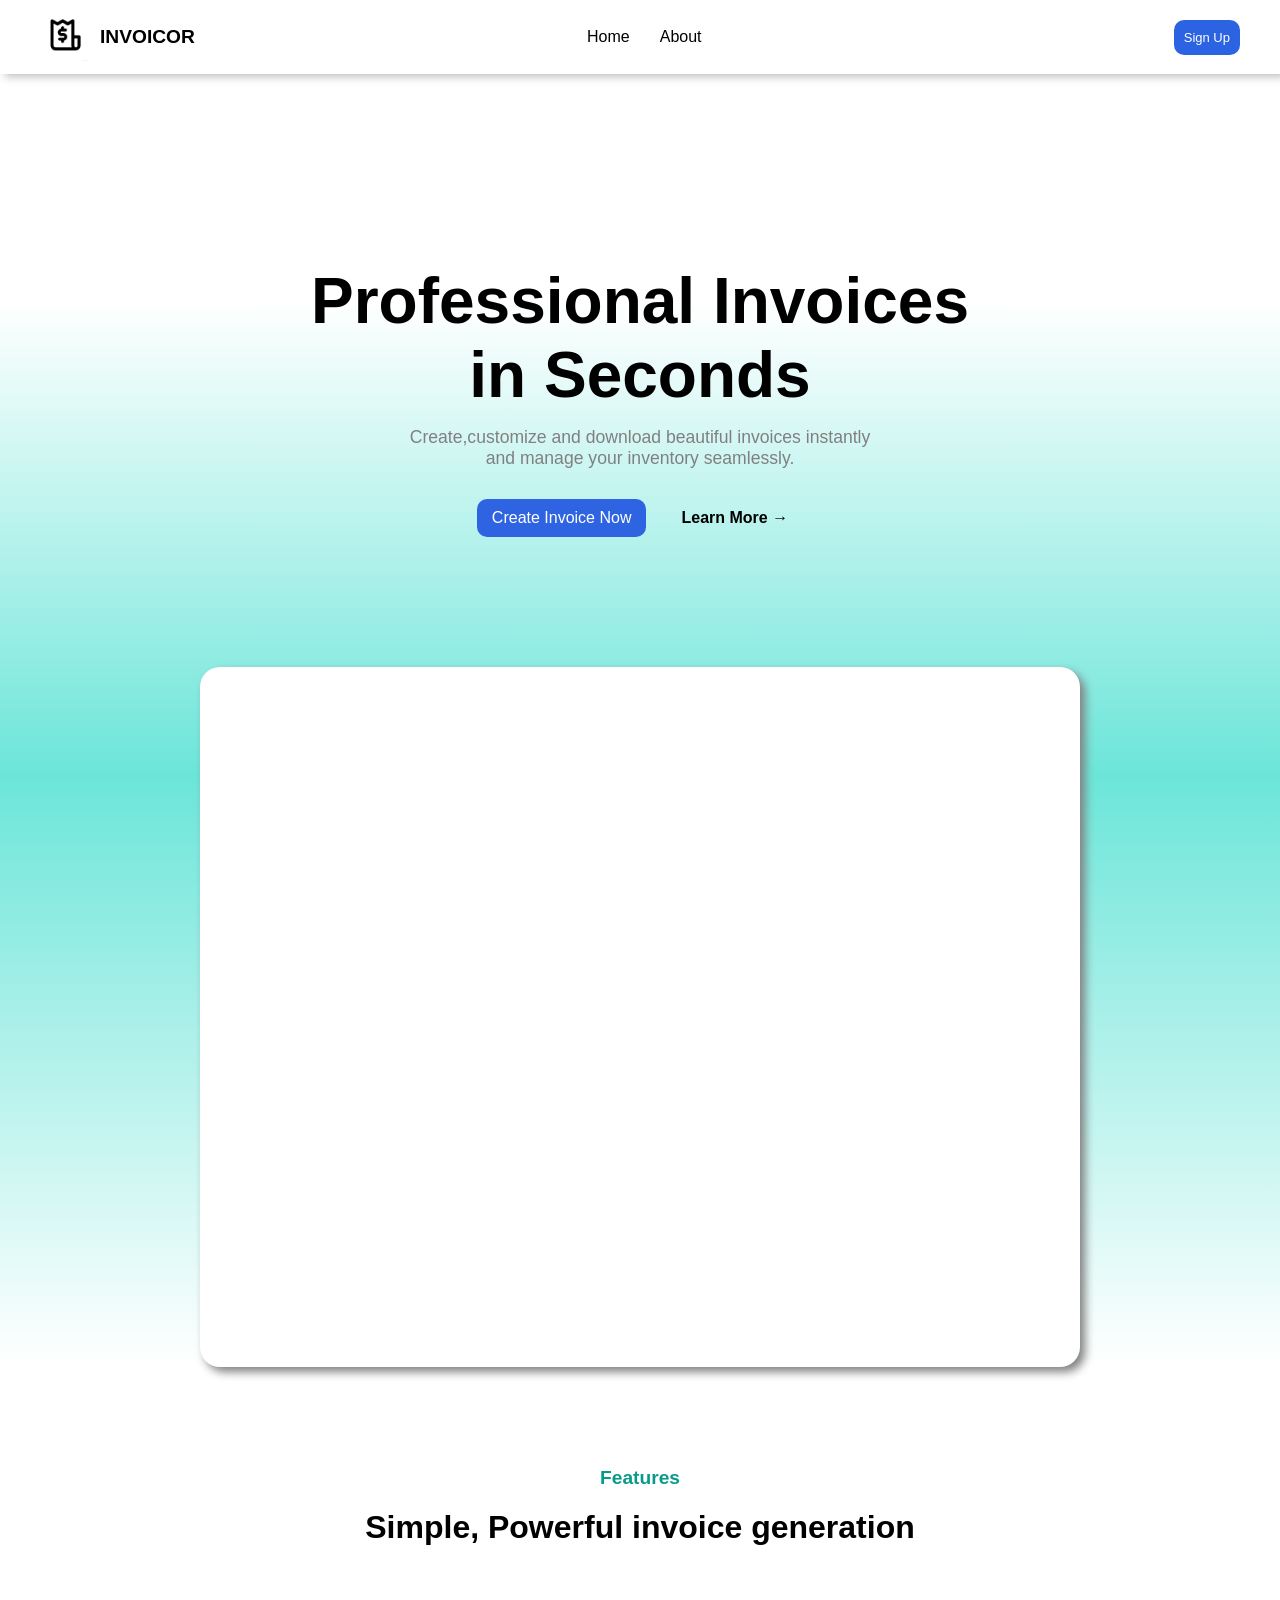
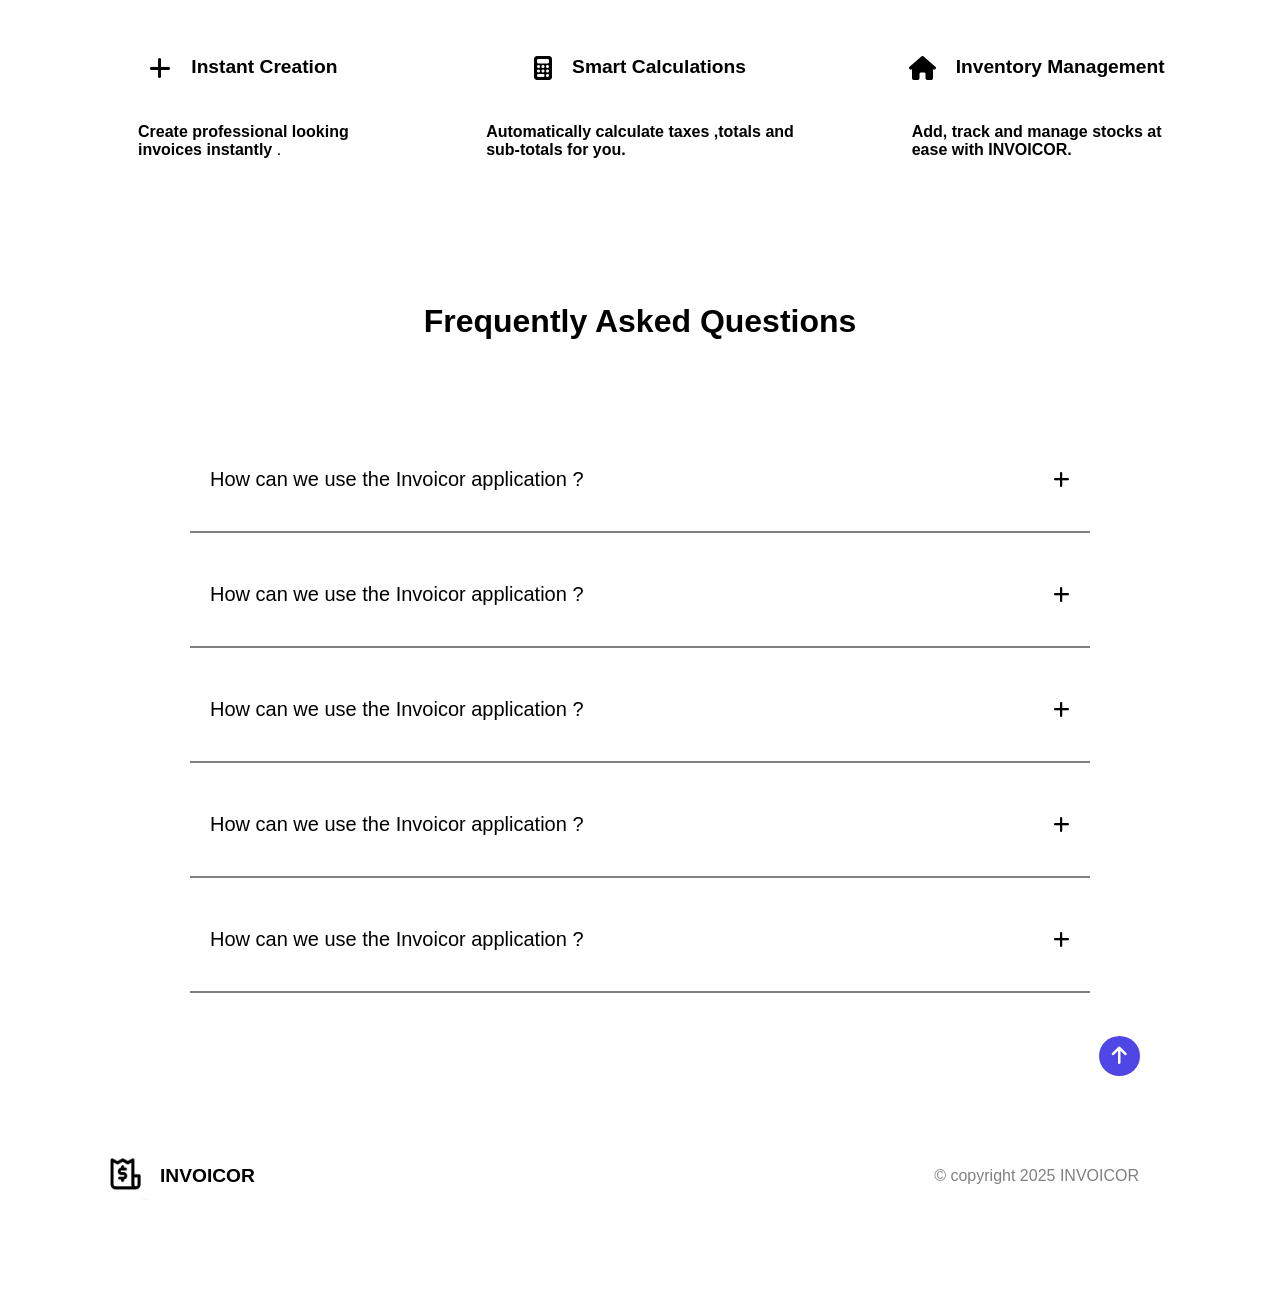
==== about.html @ ed857bf1 "home page commit" ====
<!DOCTYPE html>
<html lang="en">
<head>
    <meta charset="UTF-8">
    <meta name="viewport" content="width=device-width, initial-scale=1.0">
    <title >Invoicor</title>
    <link rel="stylesheet" href="about.css">
    <link rel="stylesheet" href="https://cdnjs.cloudflare.com/ajax/libs/font-awesome/6.5.1/css/all.min.css"/>
  
</head>
<body>
    <nav class="navbar" id="nav">
        <div class="logo">
            <img src="img/invoicor_logo.png.png" height="50" width="50"></img>
            <span class="site-name">INVOICOR</span>
        </div>
        <div class="nav-links">
            <a href="home.html">Home</a>
            <a href="about.html">About</a>
        </div>
        <div class="sign">
            <a href="#" class="signup">Sign Up</a>
        </div>
    </nav>
    <section class="container" >
        <section class="center">
            <h1> Professional Invoices<br>in Seconds</h1>
            <p>Create,customize and download beautiful invoices instantly <br> and manage your inventory seamlessly.</p>
            <div class="buttons">
                <a href="#" class="create">Create Invoice Now</a>
                <a href="#" class="learn">Learn More →</a>
            </div>
        </section>
        <section>
            <div class="template">

            </div>
        </section>
        
    </section>
    <section class="features">
            <h5>Features</h5>
            <h2 class="feature-content"><b>Simple, Powerful invoice generation</b></h2>
    </section>
    <section>
        <div class="parent">
            <div class="divs">
                <i class="fa-solid fa-plus"></i>
                <h2>Instant Creation</h2>
            </div>
            <div class="divs">
                <i class="fa-solid fa-calculator"></i>
                <h2>Smart Calculations</h2></div>
            <div class="divs">
                <i class="fa-solid fa-house"></i>
                <h2>Inventory Management</h2></div>
            <div class="divs">
                <p><b>Create professional looking <br>invoices instantly </b>.</p>
            </div>
            <div class="divs">
                <p><b>Automatically calculate taxes ,totals and <br>sub-totals for you.</b></p>
            </div>
            <div class="divs">
                <p><b> Add, track and manage stocks at<br>ease with INVOICOR.</b></p>
            </div>
        </div>
    </section>
    <section class="faq">
        <h2>Frequently Asked Questions</h2>
        <ul>
            <li>
                <div class="question">
                    <span>How can we use the Invoicor application ?</span>
                    <span class="icon"><i class="fa-solid fa-plus" style="font-size: large;"></i></span>
                </div>
                <div class="answer">
                    <span>
                        Lorem ipsum dolor sit amet consectetur adipisicing elit. Saepe dolores sint illo ipsum, dignissimos provident velit doloribus libero inventore, reprehenderit soluta? Vitae commodi perferendis culpa quas modi libero sed distinctio.
                    </span>
                </div>
            </li>
            <li>
                <div class="question">
                    <span>How can we use the Invoicor application ?</span>
                    <span class="icon"><i class="fa-solid fa-plus" style="font-size: large;"></i></span>
                </div>
                <div class="answer">
                    <span>
                        Lorem ipsum dolor sit amet consectetur adipisicing elit. Saepe dolores sint illo ipsum, dignissimos provident velit doloribus libero inventore, reprehenderit soluta? Vitae commodi perferendis culpa quas modi libero sed distinctio.
                    </span>
                </div>
            </li>
            <li>
                <div class="question">
                    <span>How can we use the Invoicor application ?</span>
                    <span class="icon"><i class="fa-solid fa-plus" style="font-size: large;"></i></span>
                </div>
                <div class="answer">
                    <span>
                        Lorem ipsum dolor sit amet consectetur adipisicing elit. Saepe dolores sint illo ipsum, dignissimos provident velit doloribus libero inventore, reprehenderit soluta? Vitae commodi perferendis culpa quas modi libero sed distinctio.
                    </span>
                </div>
            </li>
            <li>
                <div class="question">
                    <span>How can we use the Invoicor application ?</span>
                    <span class="icon"><i class="fa-solid fa-plus" style="font-size: large;"></i></span>
                </div>
                <div class="answer">
                    <span>
                        Lorem ipsum dolor sit amet consectetur adipisicing elit. Saepe dolores sint illo ipsum, dignissimos provident velit doloribus libero inventore, reprehenderit soluta? Vitae commodi perferendis culpa quas modi libero sed distinctio.
                    </span>
                </div>
            </li>
            <li>
                <div class="question">
                    <span>How can we use the Invoicor application ?</span>
                    <span class="icon"><i class="fa-solid fa-plus" style="font-size: large;"></i></span>
                </div>
                <div class="answer">
                    <span>
                        Lorem ipsum dolor sit amet consectetur adipisicing elit. Saepe dolores sint illo ipsum, dignissimos provident velit doloribus libero inventore, reprehenderit soluta? Vitae commodi perferendis culpa quas modi libero sed distinctio.
                    </span>
                </div>
            </li>
        </ul>
    </section>
    <footer>
        <div class="logo">
            <img src="img/invoicor_logo.png.png" height="50" width="50"></img>
            <span class="site-name">INVOICOR</span>
        </div>
        <div class="ft">
            <p style="font-size: 12x;">&copy; copyright 2025 INVOICOR</p>
            <a href="#nav"><button id="btn"><i class="fa-solid fa-arrow-up"></i></button></a>
        </div>
    </footer>
  



</body>
</html>
---- about.css ----
* {
  margin: 0px;
  padding: 0px;
  box-sizing: border-box;
}
html {
  scroll-behavior: smooth;
}
body {
  min-height: 100vh;
  font-family: "Lucida Sans", "Lucida Sans Regular", "Lucida Grande",
    "Lucida Sans Unicode", Geneva, Verdana, sans-serif;
  overflow-y: scroll;
}
.container {
  background: linear-gradient(
    to bottom,
    white 10%,
    hsl(174, 70%, 66%) 50%,
    white 100%
  );
}
.navbar {
  box-shadow: 5px 3px 8px hsla(0, 0%, 48%, 0.471);
  width: 100vw;
  display: flex;
  justify-content: space-between;
  align-items: center;
  padding: 12px 40px;
}

.logo {
  display: flex;
  align-items: center;
  gap: 10px;
}
.site-name {
  font-size: 1.2rem;
  font-weight: bold;
}
.nav-links {
  display: flex;
  gap: 30px;
  margin-left: -80px;
  transition: all 0.1s ease-in-out;
}
.nav-links a {
  text-decoration: none;
  color: black;
}
.nav-links a:hover {
  transform: scale(1.05);
}
.signup {
  text-decoration: none;
  background-color: hsl(222, 76%, 53%);
  color: white;
  padding: 10px;
  border-radius: 10px;
  font-size: small;
}
.signup:hover {
  background-color: hsl(222, 76%, 43%);
}
.center {
  margin-top: 110px;
  text-align: center;
  padding: 80px 20px;
}
.center h1 {
  font-size: 4em;
  margin-bottom: 15px;
}
.center p {
  font-size: 1.1rem;
  margin-bottom: 30px;
  color: gray;
}
.buttons {
  display: flex;
  justify-content: center;
  gap: 20px;
}
.create {
  background-color: rgb(46, 100, 226);
  padding: 10px 15px;
  color: #fff;
  text-decoration: none;
  border-radius: 10px;
}
.learn {
  background-color: transparent;
  padding: 10px 15px;
  color: hsl(0, 0%, 0%);
  font-weight: bold;
  text-decoration: none;
}
.learn:hover {
  color: hsl(0, 0%, 20%);
}
.create:hover {
  background-color: hsl(222, 76%, 43%);
}
.template {
  background-color: #fff;
  border-radius: 20px;
  height: 700px;
  margin: 50px 200px;
  box-shadow: 5px 5px 10px gray;
}
h5 {
  padding-top: 50px;
  padding-bottom: 20px;
  text-align: center;
  color: hsl(174, 90%, 32%);
  font-size: 1.2rem;
  text-shadow: #0b0b0b;
}
.feature-content {
  font-size: 2em;
}
h2 {
  text-align: center;
  padding-bottom: 40px;
  font-family: Verdana, Geneva, Tahoma, sans-serif;
  font-size: 1.2em;
}
.parent {
  display: grid;
  grid-template-columns: repeat(3, 1fr);
  grid-template-rows: repeat(2, 1fr);
  gap: 50px;
  padding: 70px;
  row-gap: 5px;
}
.divs {
  display: flex;
  gap: 20px;
  place-content: center;
  padding: 20px 4opx;
  font-family: Arial, Helvetica, sans-serif;
}
i {
  font-size: 1.5em;
}
.faq {
  margin-top: 3rem;
  display: flex;
  flex-direction: column;
  align-items: center;
}
.faq h2 {
  font-size: 2rem;
}
.faq ul {
  margin: 3rem auto;
  width: 75%;
  max-width: 900px;
}
.faq ul li {
  list-style: none;
  margin-bottom: 8px;
}
.faq .question {
  margin-bottom: 2px;
  padding: 40px 20px;
  width: 100%;
  display: flex;
  justify-content: space-between;
  align-items: center;
  cursor: pointer;
  font-size: 20px;
  font-weight: 400;
  border-bottom: 2px solid gray;
}
.faq .answer {
  max-height: 0;
  overflow: hidden;
  font-size: 20px;
}
.faq .answer span {
  display: inline-block;
  padding: 1.2rem;
}
footer {
  display: flex;
  flex-direction: row;
  align-items: center;
  justify-content: space-between;
  padding: 100px 100px;
  width: 100vw;
}
.ft {
  display: flex;
  align-items: center;
  color: grey;
}
#btn {
  padding: 10px 13px;
  border-radius: 50%;
  border: none;
  background-color: #4f46e5;
  color: white;
  position: relative;
  bottom: 120px;
  right: 40px;
}
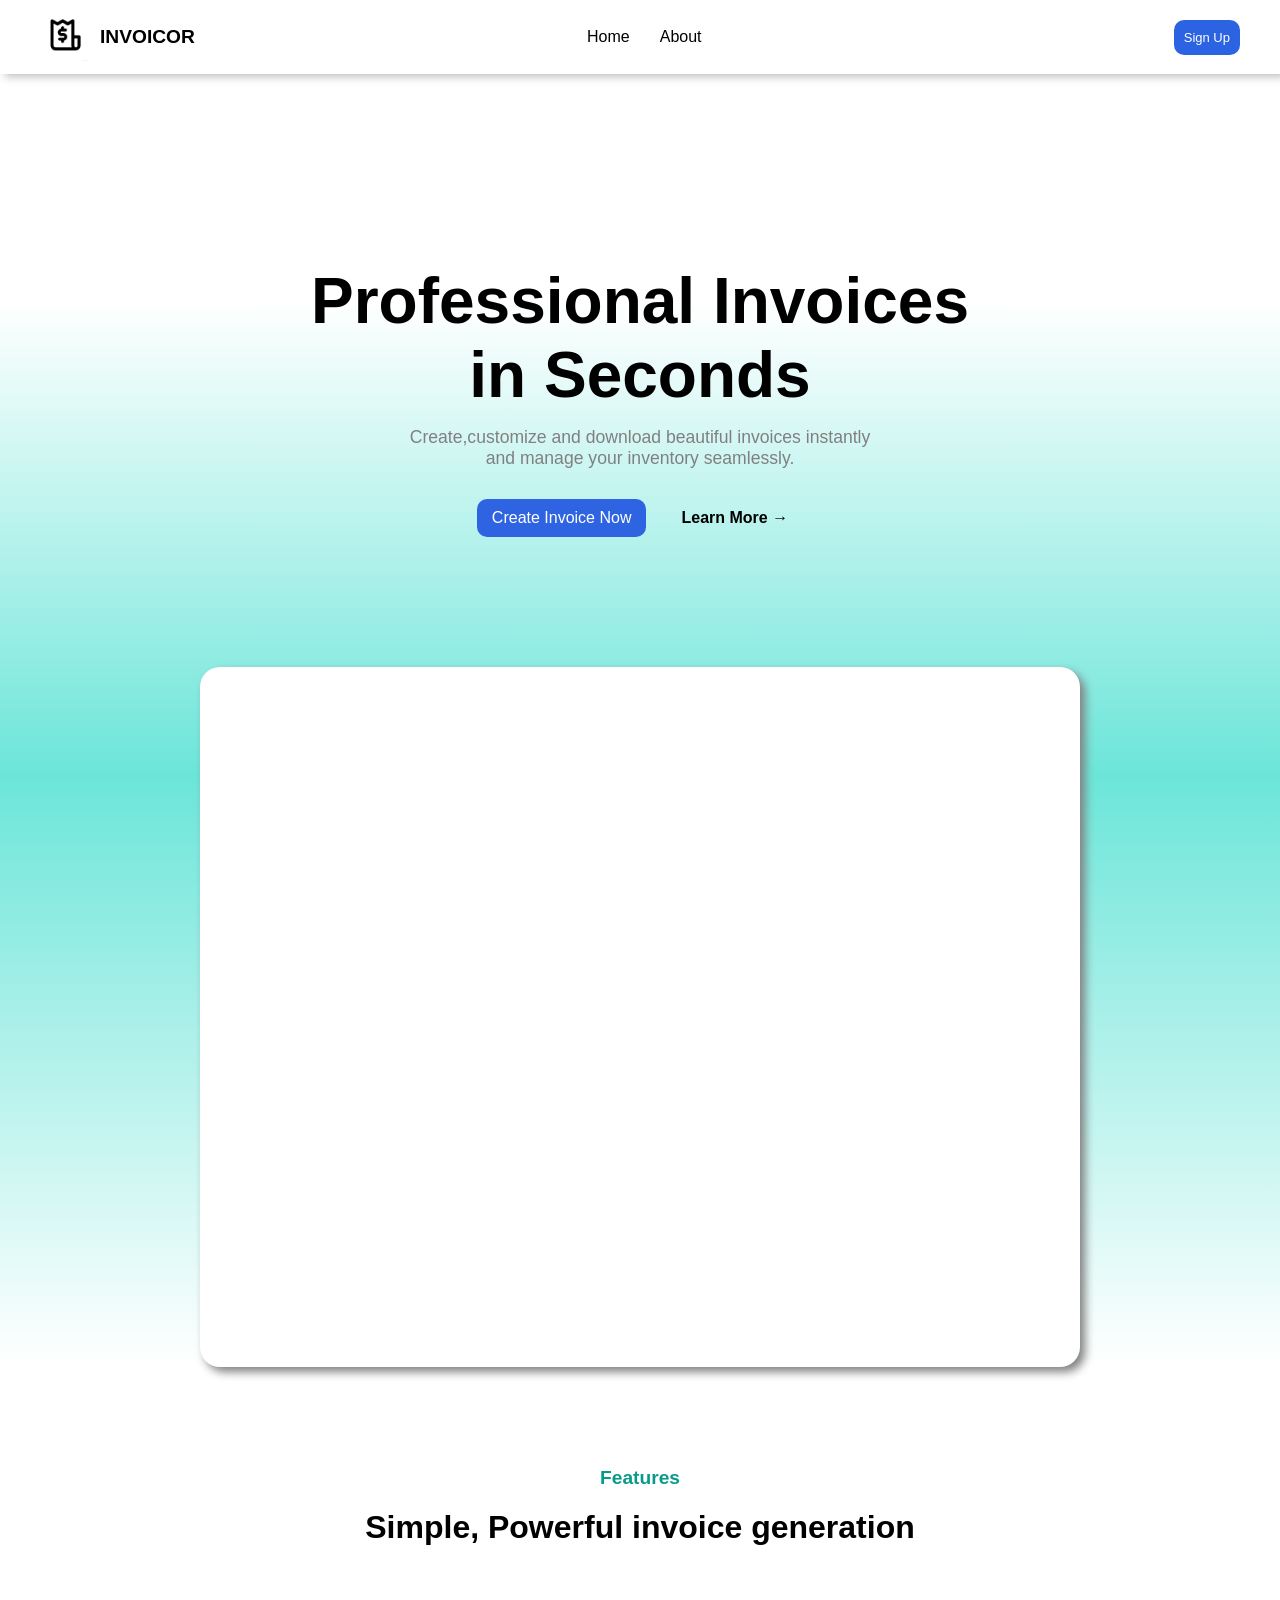
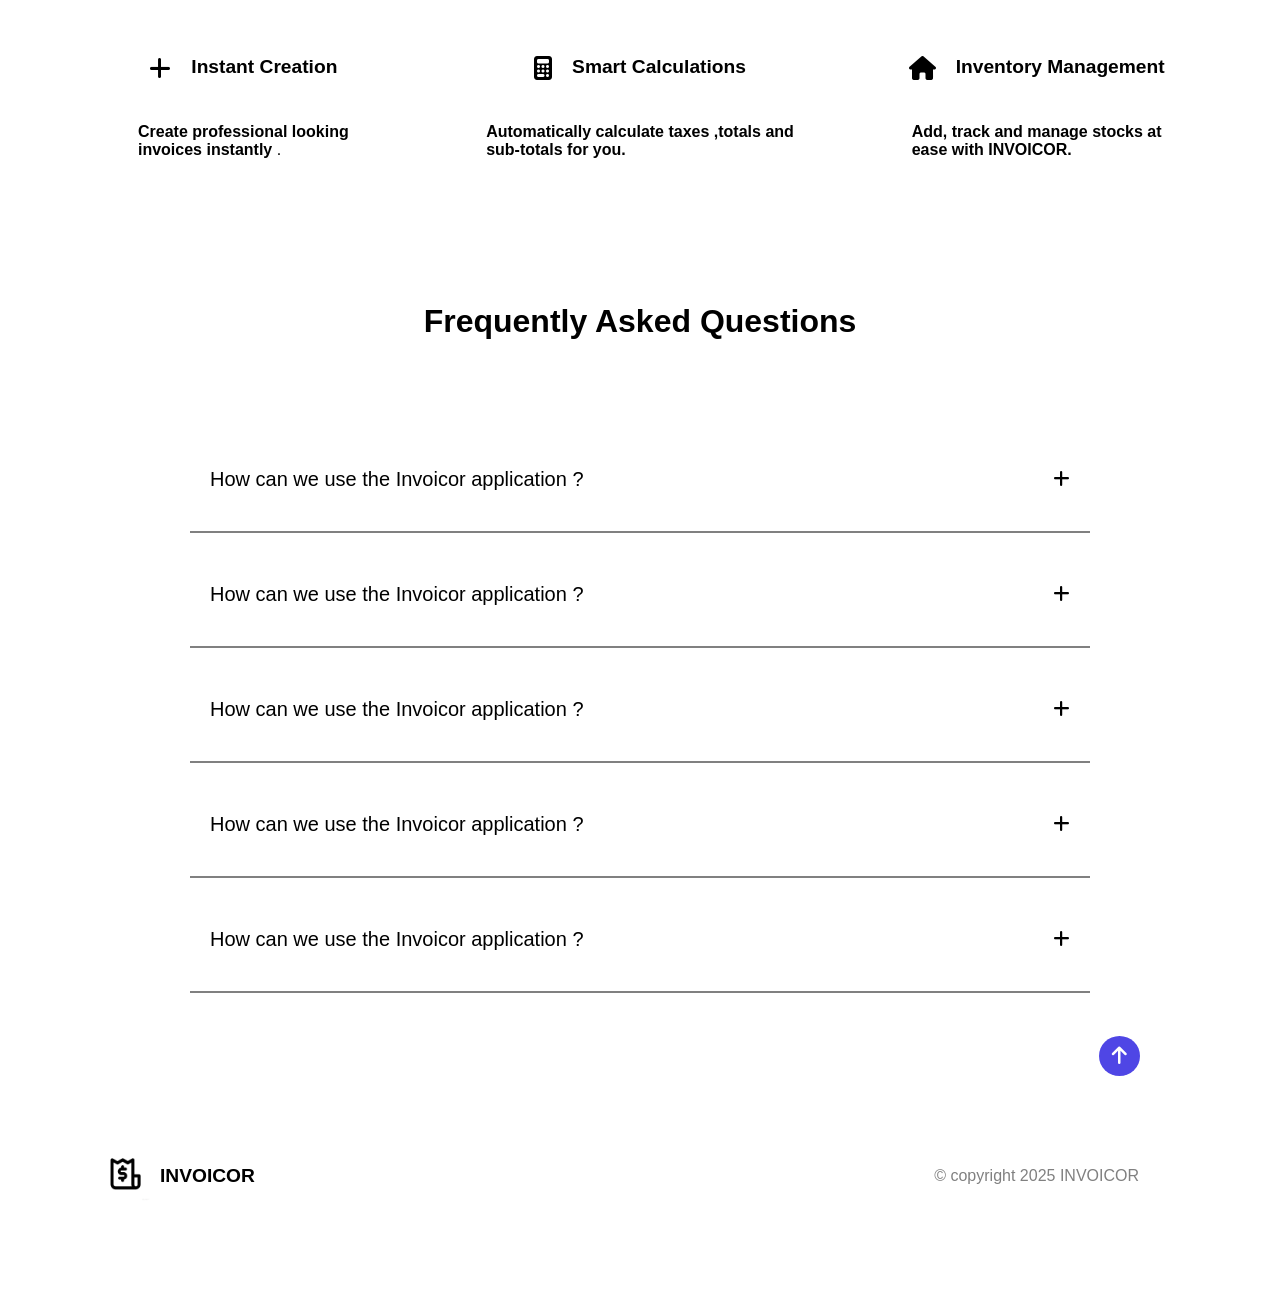
==== commit 5189a3d9: "Initial commit" ====
--- a/about.html
+++ b/about.html
@@ -135,9 +135,27 @@
             <a href="#nav"><button id="btn"><i class="fa-solid fa-arrow-up"></i></button></a>
         </div>
     </footer>
-  
+        <script>
+        document.addEventListener('DOMContentLoaded', function() {
+            const questions = document.querySelectorAll('.question');
 
+            questions.forEach(question => {
+                question.addEventListener('click', () => {
+                    const answer = question.nextElementSibling;
+                    const icon = question.querySelector('.icon i');
 
+                    answer.classList.toggle('active');
 
+                    if (icon.classList.contains('fa-plus')) {
+                        icon.classList.remove('fa-plus');
+                        icon.classList.add('fa-minus');
+                    } else {
+                        icon.classList.remove('fa-minus');
+                        icon.classList.add('fa-plus');
+                    }
+                });
+            });
+        });
+    </script>
 </body>
 </html>
--- a/about.css
+++ b/about.css
@@ -143,6 +143,7 @@
 i {
   font-size: 1.5em;
 }
+
 .faq {
   margin-top: 3rem;
   display: flex;
@@ -172,15 +173,32 @@
   font-size: 20px;
   font-weight: 400;
   border-bottom: 2px solid gray;
+  transition: color 0.3s ease;
 }
 .faq .answer {
-  max-height: 0;
+  max-height: 0; 
   overflow: hidden;
   font-size: 20px;
-}
+  transition: max-height 0.3s ease-out, padding 0.3s ease-out; 
+  padding: 0 20px; 
+}
+
+.faq .answer.active {
+    max-height: 200px; 
+    padding-top: 10px; 
+    padding-bottom: 10px; 
+    border-bottom: 1px solid #eee; 
+}
+
 .faq .answer span {
   display: inline-block;
-  padding: 1.2rem;
+  padding: 1.2rem 0; 
+}
+
+.faq .question .icon {
+    font-size: large; 
+    margin-left: 10px; 
+    transition: transform 0.3s ease; 
 }
 footer {
   display: flex;
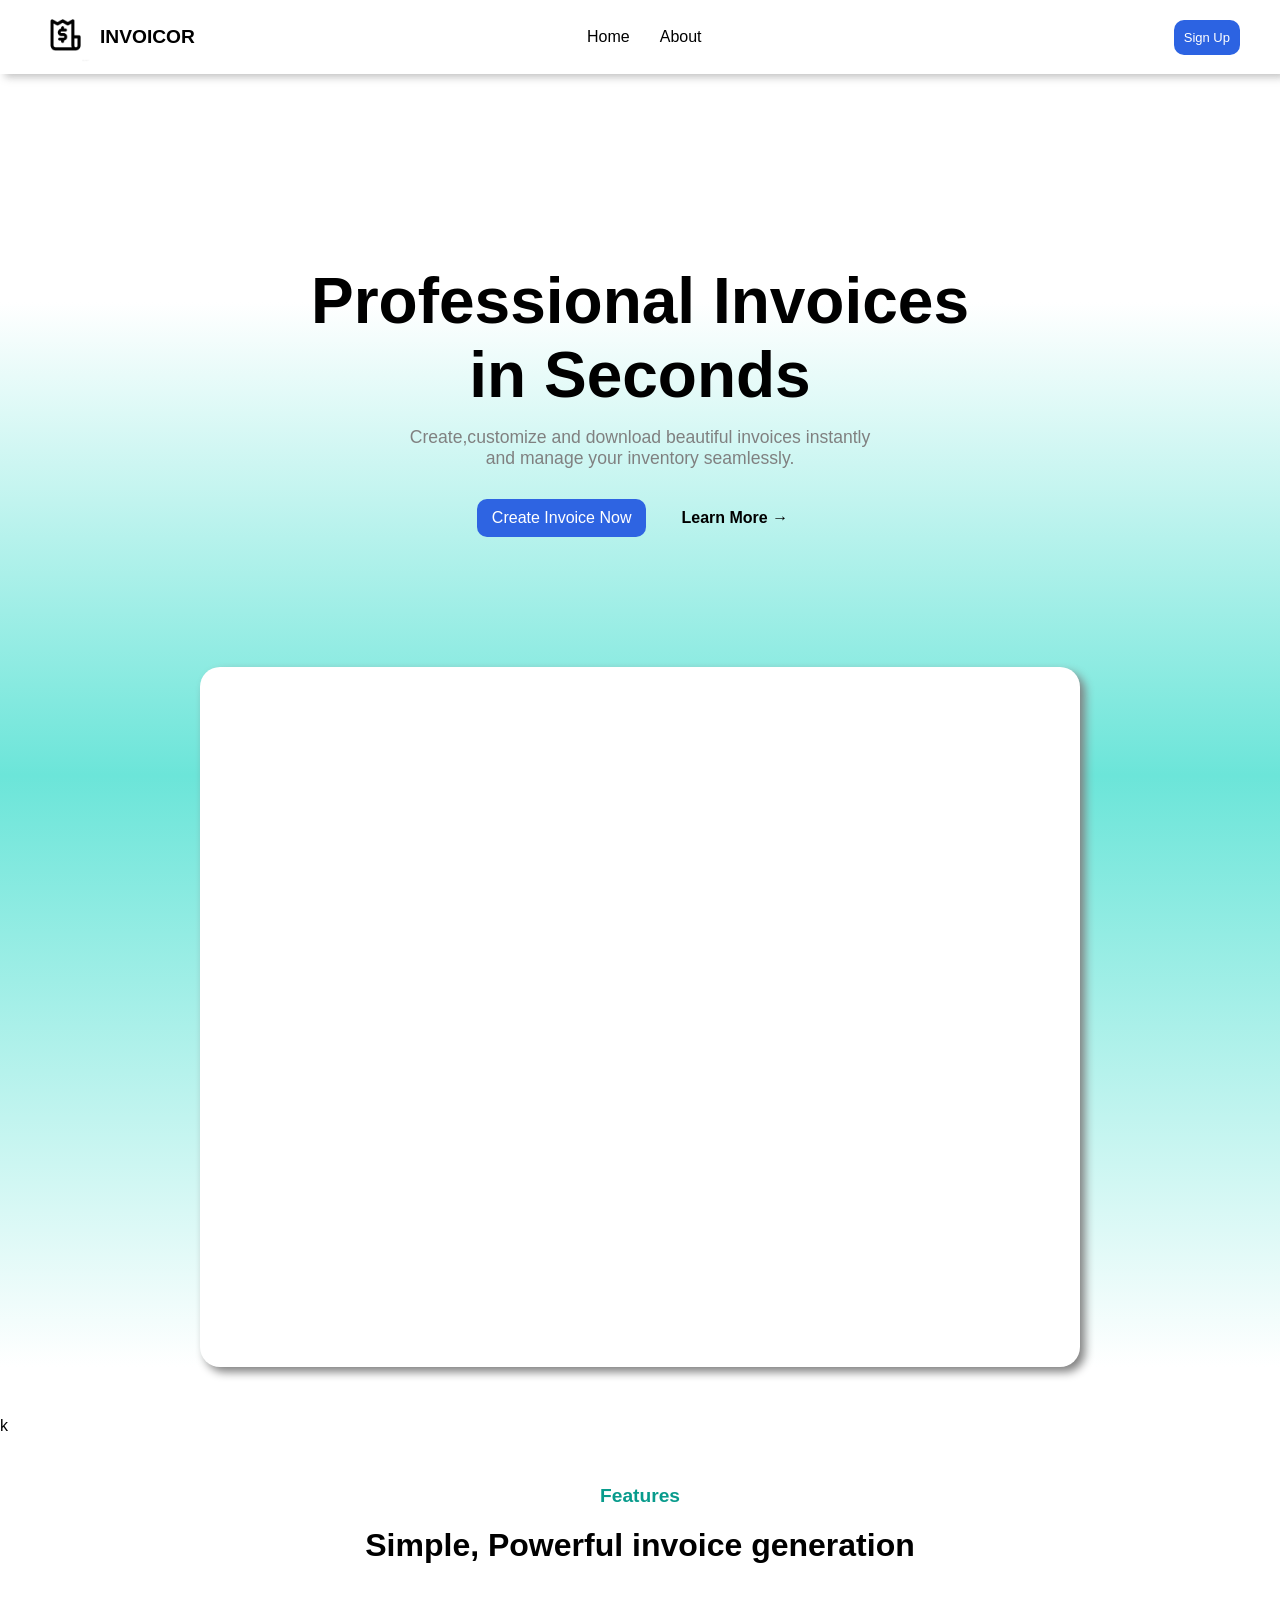
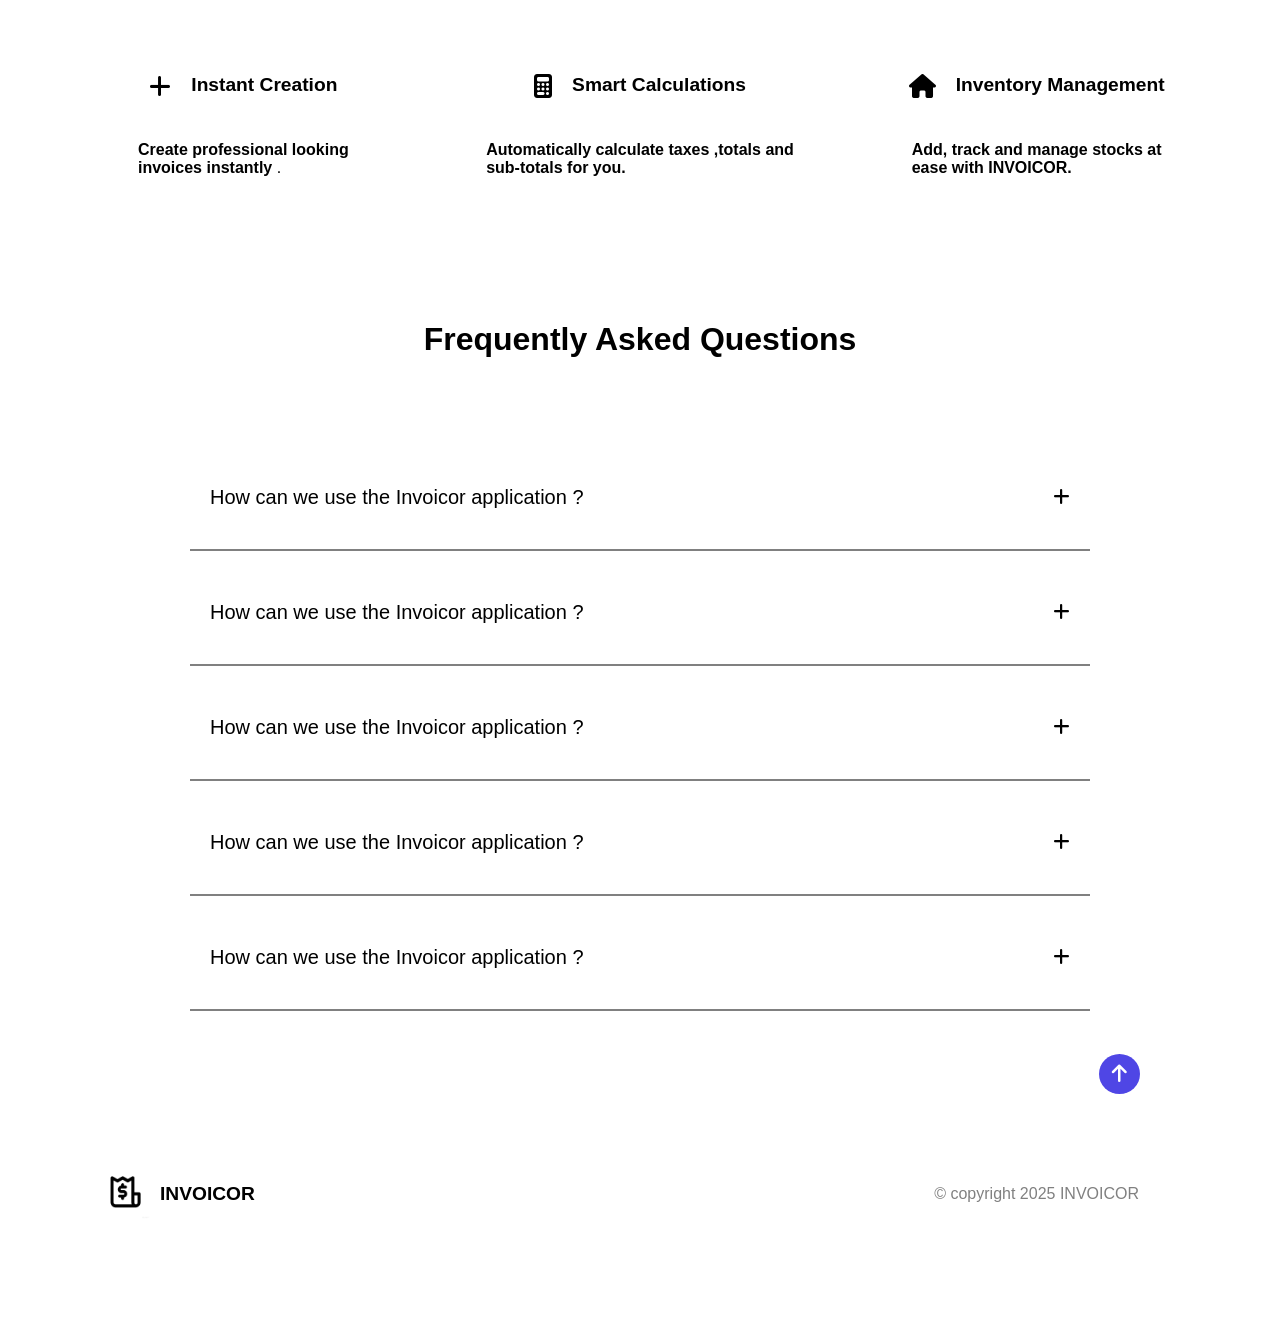
==== commit 91cd9e30: "Customer page updated" ====
--- a/about.html
+++ b/about.html
@@ -19,7 +19,7 @@
             <a href="about.html">About</a>
         </div>
         <div class="sign">
-            <a href="#" class="signup">Sign Up</a>
+            <a href="login.html" class="signup">Sign Up</a>
         </div>
     </nav>
     <section class="container" >
@@ -27,7 +27,7 @@
             <h1> Professional Invoices<br>in Seconds</h1>
             <p>Create,customize and download beautiful invoices instantly <br> and manage your inventory seamlessly.</p>
             <div class="buttons">
-                <a href="#" class="create">Create Invoice Now</a>
+                <a href="login.html" class="create">Create Invoice Now</a>
                 <a href="#" class="learn">Learn More →</a>
             </div>
         </section>
@@ -38,7 +38,7 @@
         </section>
         
     </section>
-    <section class="features">
+    <section class="features">k
             <h5>Features</h5>
             <h2 class="feature-content"><b>Simple, Powerful invoice generation</b></h2>
     </section>
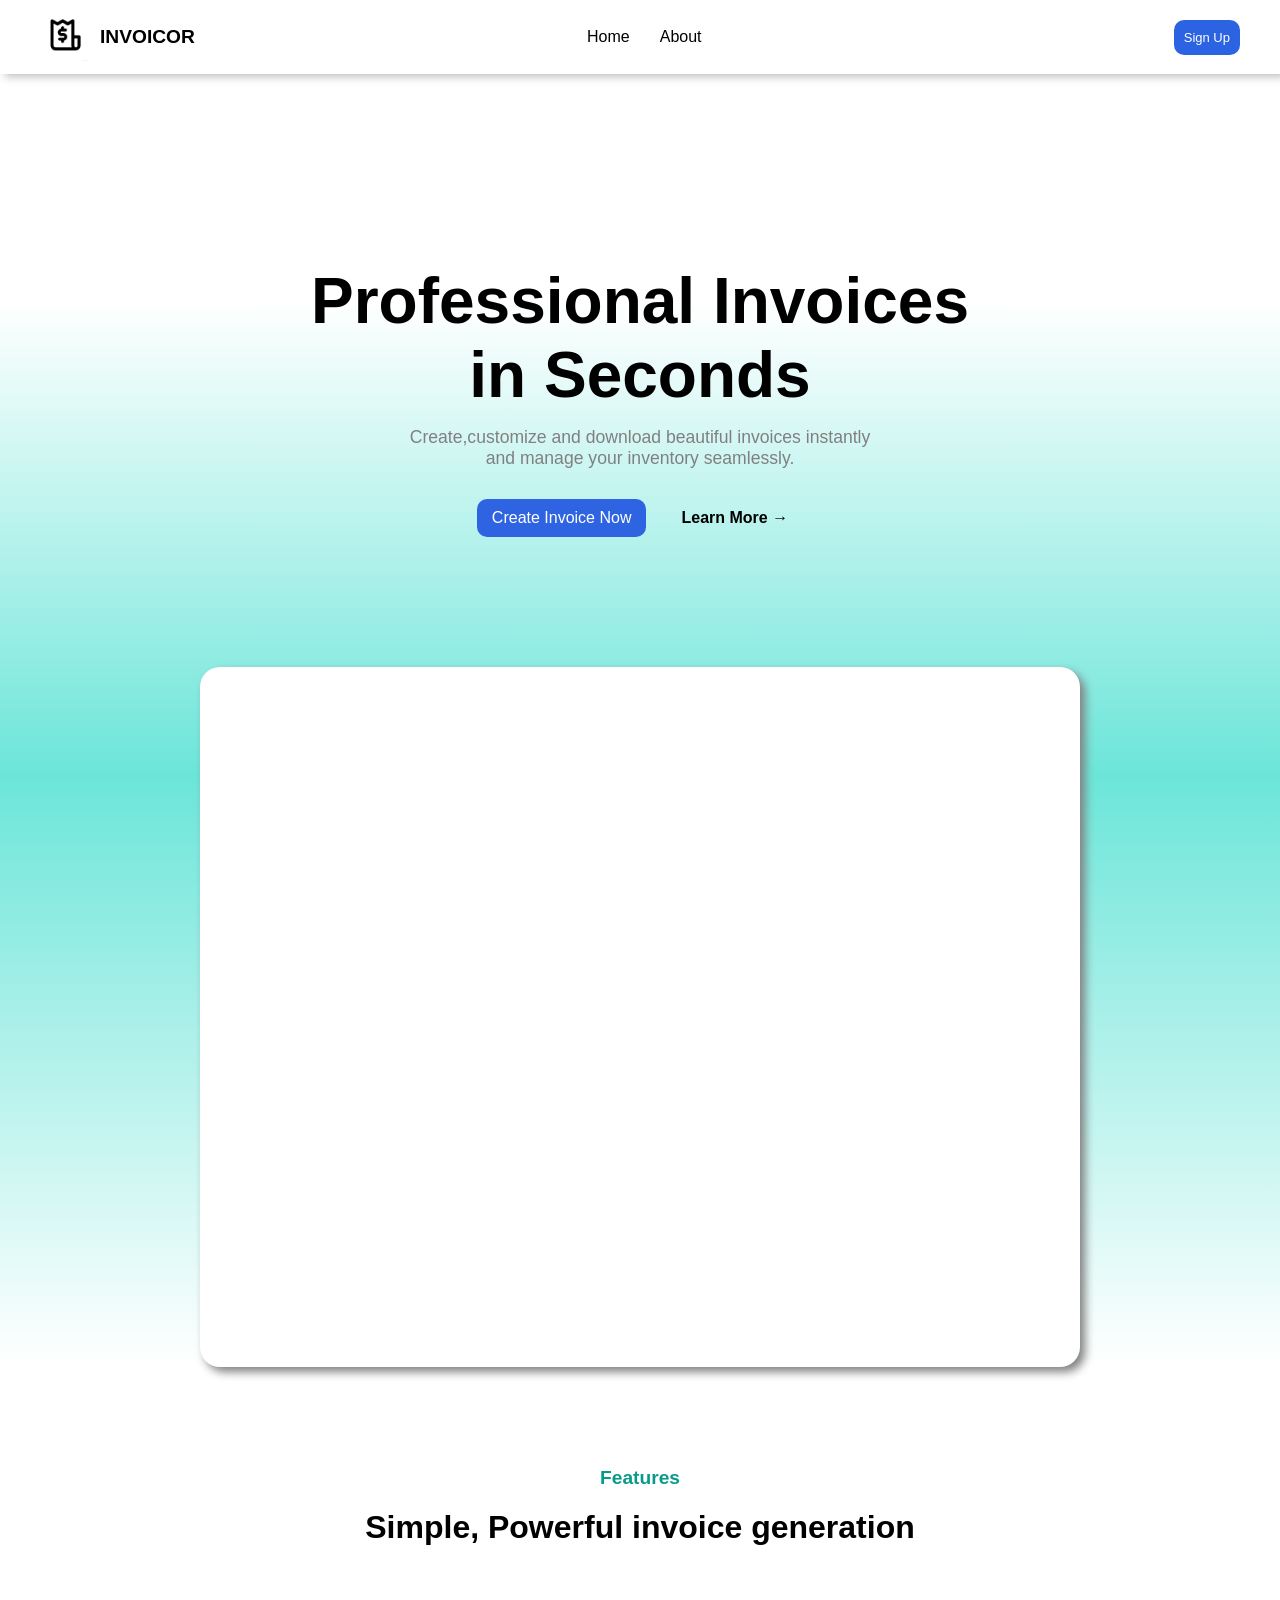
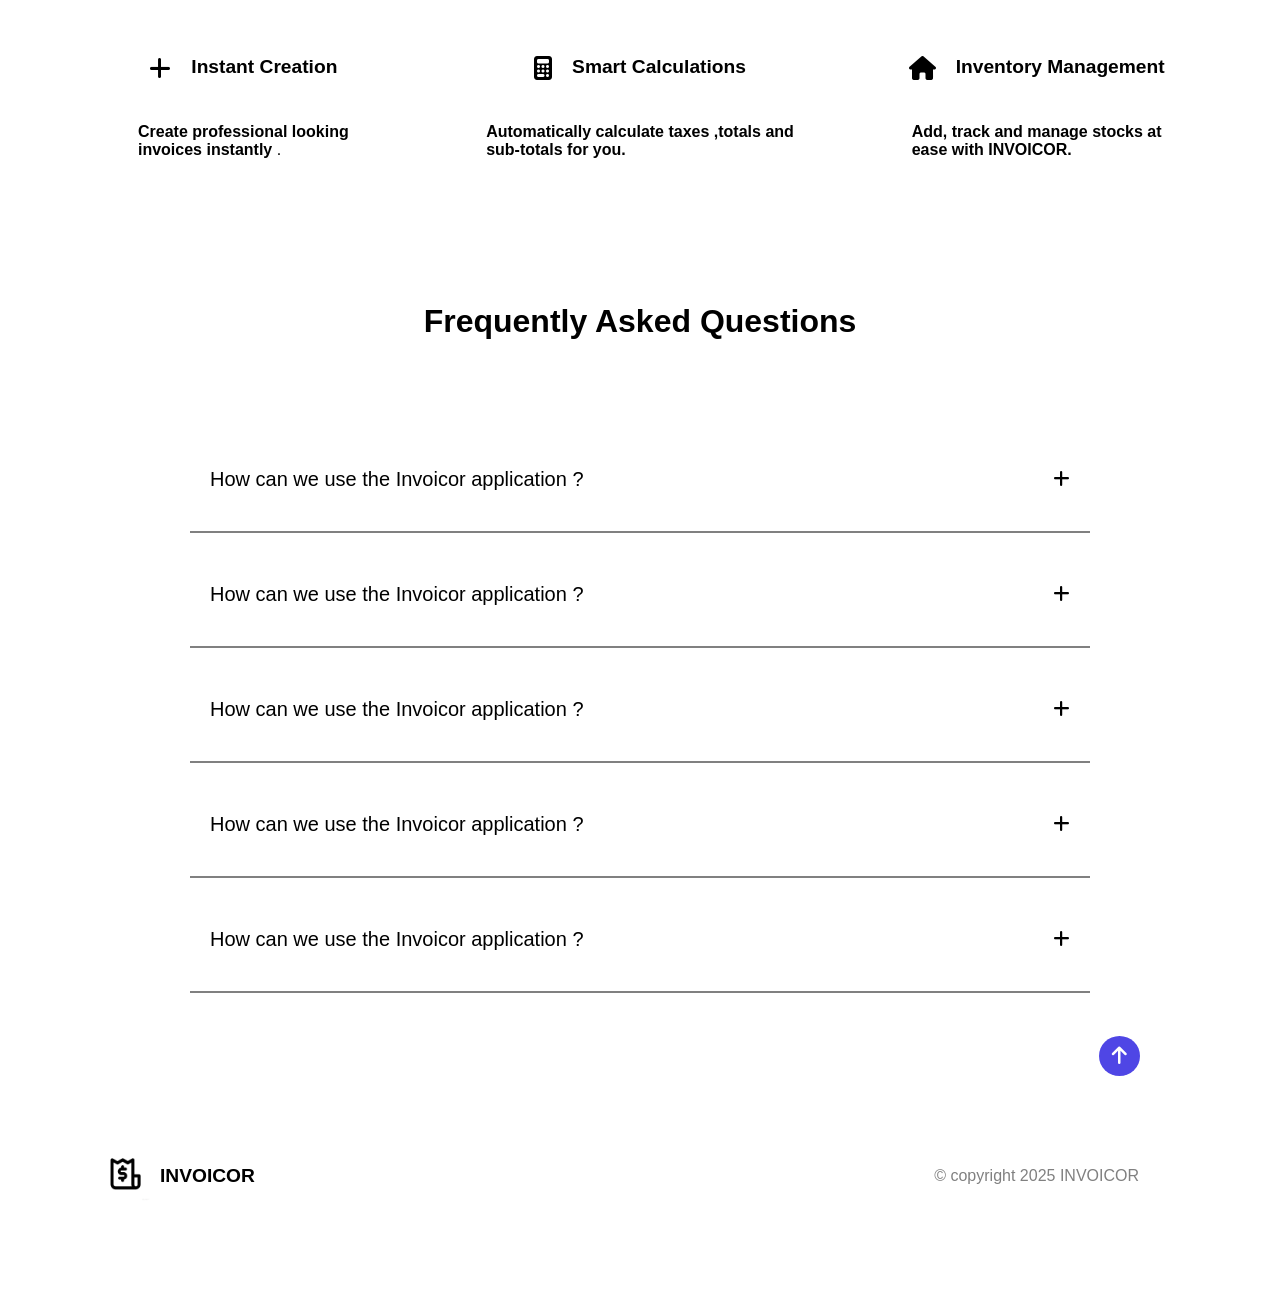
==== commit b2c13468: "Updated Customer page navbar" ====
--- a/about.html
+++ b/about.html
@@ -38,7 +38,7 @@
         </section>
         
     </section>
-    <section class="features">k
+    <section class="features">
             <h5>Features</h5>
             <h2 class="feature-content"><b>Simple, Powerful invoice generation</b></h2>
     </section>
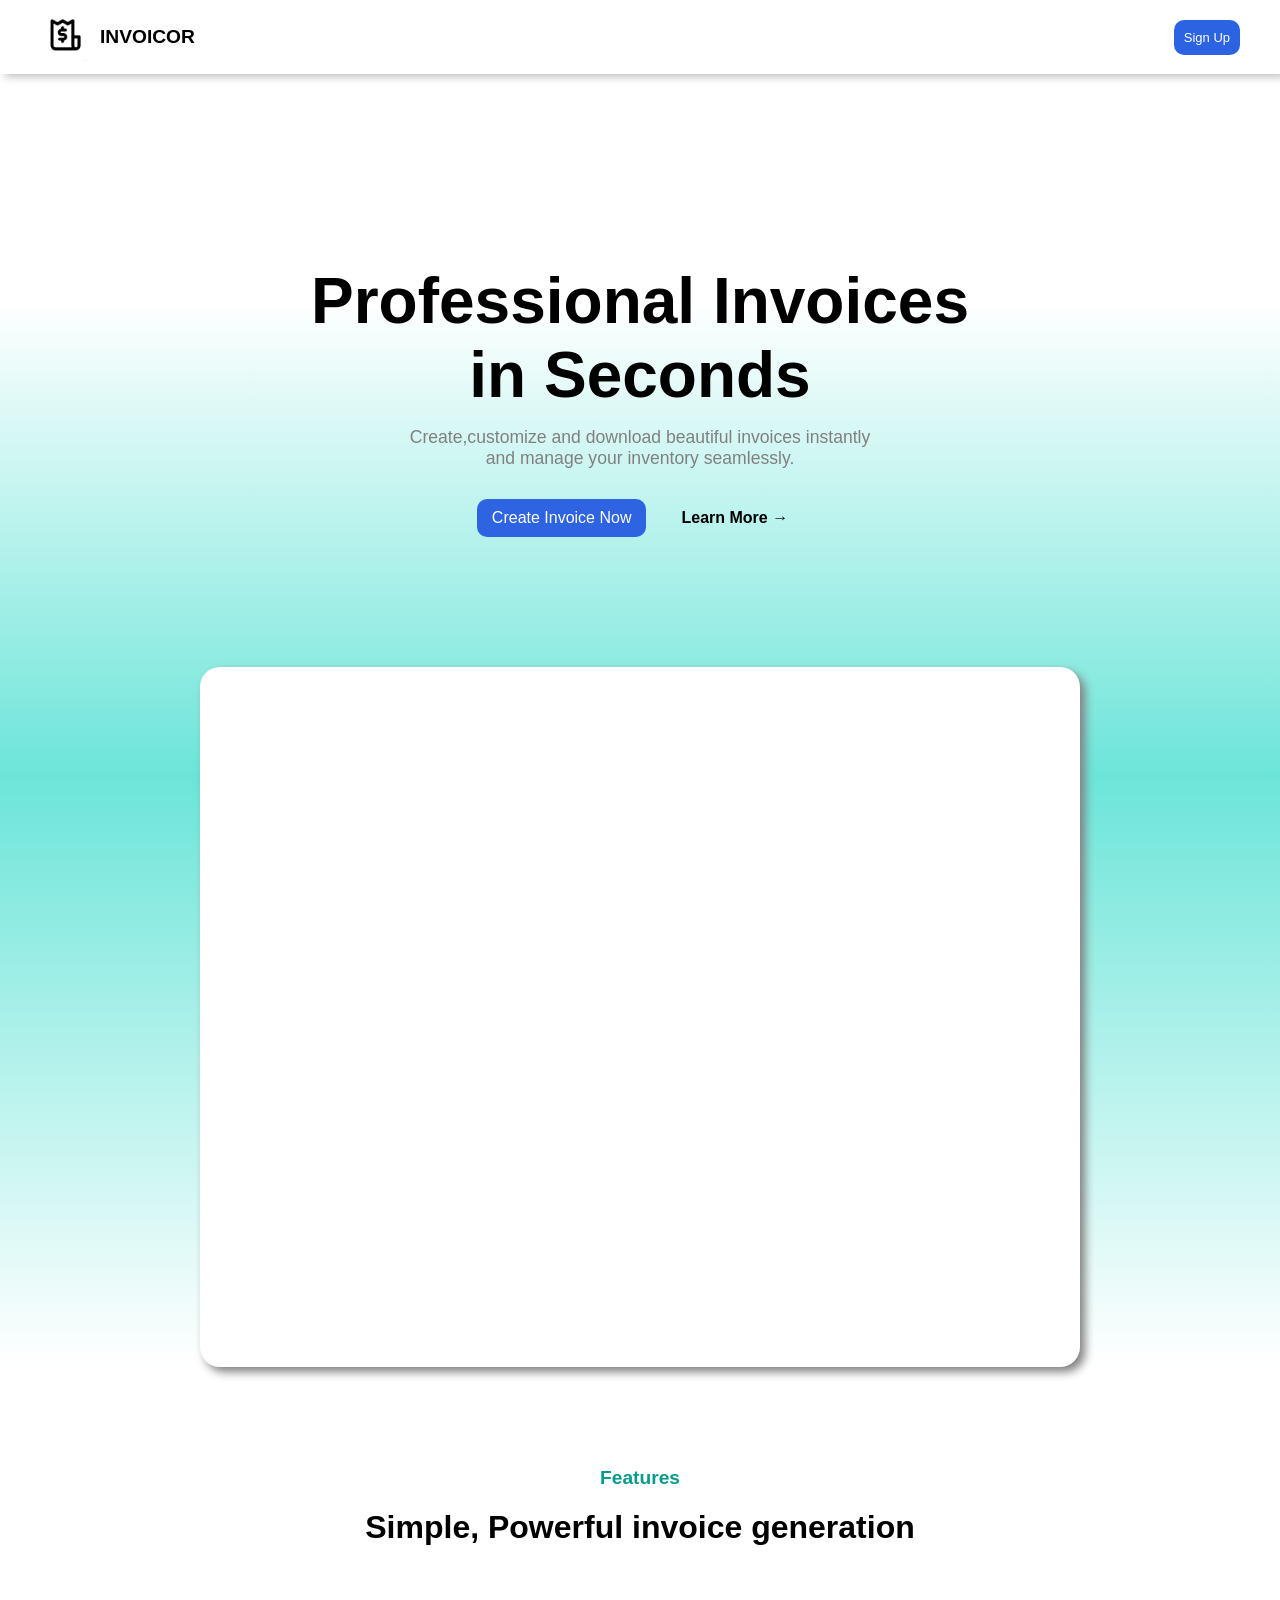
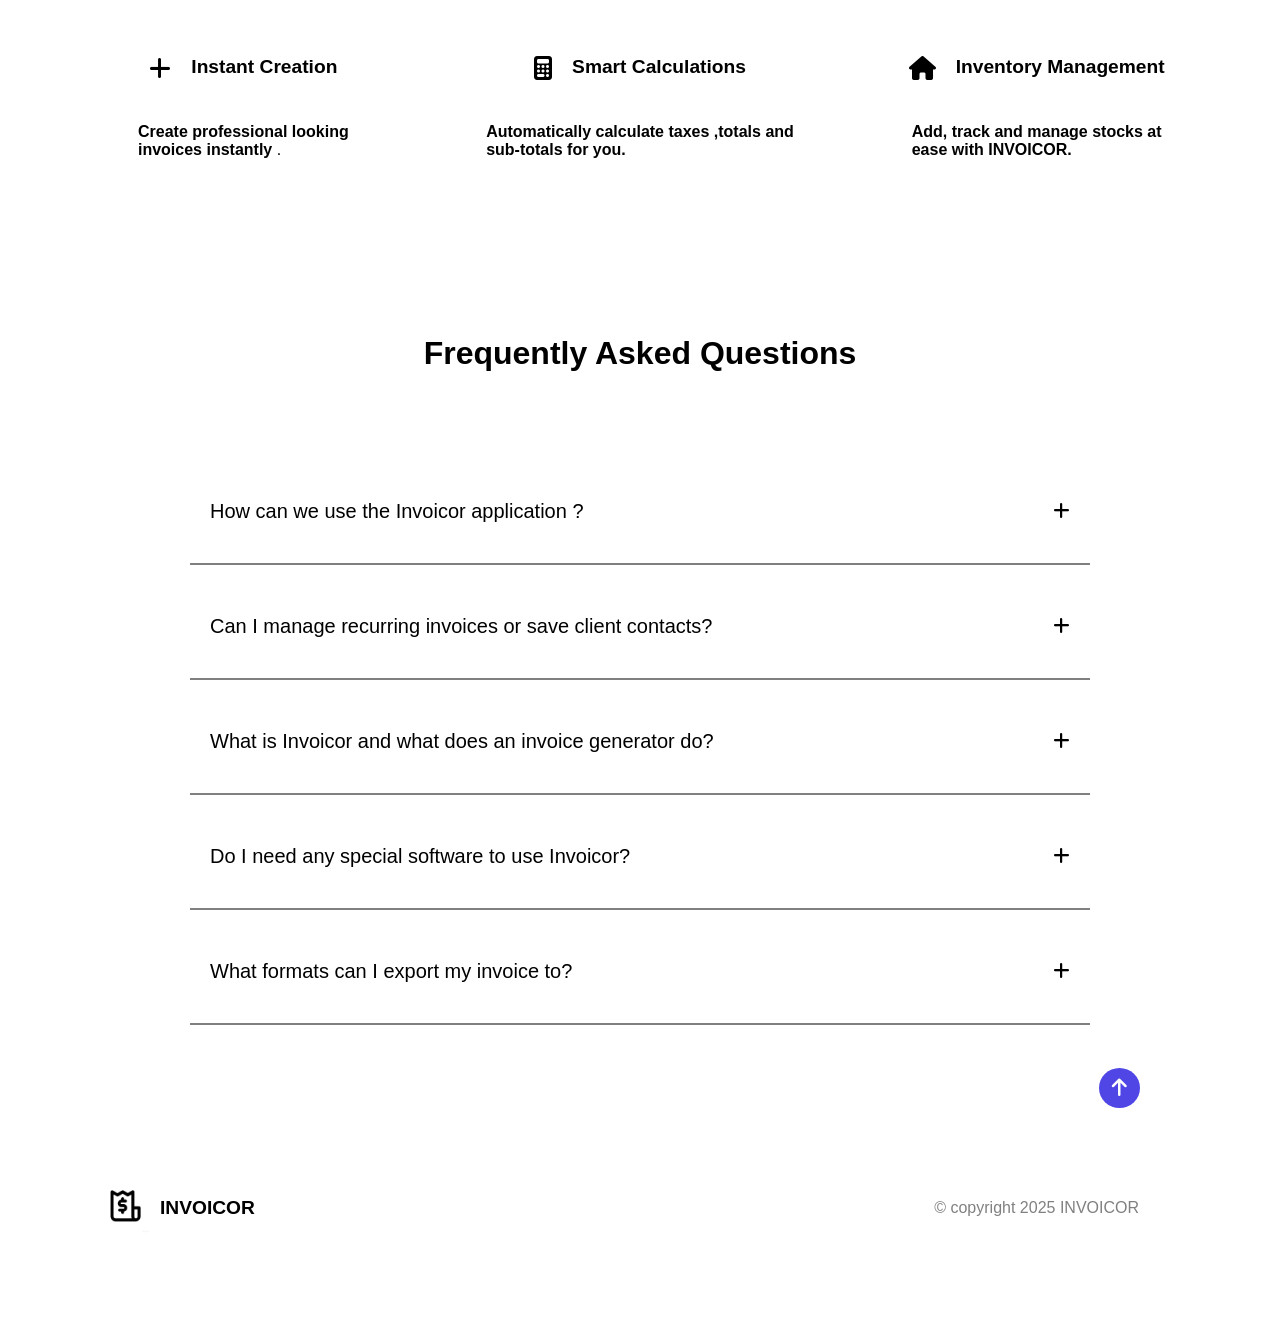
==== commit 2553971b: "faqs updated" ====
--- a/about.html
+++ b/about.html
@@ -14,10 +14,6 @@
             <img src="img/invoicor_logo.png.png" height="50" width="50"></img>
             <span class="site-name">INVOICOR</span>
         </div>
-        <div class="nav-links">
-            <a href="home.html">Home</a>
-            <a href="about.html">About</a>
-        </div>
         <div class="sign">
             <a href="login.html" class="signup">Sign Up</a>
         </div>
@@ -28,7 +24,7 @@
             <p>Create,customize and download beautiful invoices instantly <br> and manage your inventory seamlessly.</p>
             <div class="buttons">
                 <a href="login.html" class="create">Create Invoice Now</a>
-                <a href="#" class="learn">Learn More →</a>
+                <a href="#faq" class="learn">Learn More →</a>
             </div>
         </section>
         <section>
@@ -65,7 +61,7 @@
             </div>
         </div>
     </section>
-    <section class="faq">
+    <section class="faq" id = "faq">
         <h2>Frequently Asked Questions</h2>
         <ul>
             <li>
@@ -75,51 +71,51 @@
                 </div>
                 <div class="answer">
                     <span>
-                        Lorem ipsum dolor sit amet consectetur adipisicing elit. Saepe dolores sint illo ipsum, dignissimos provident velit doloribus libero inventore, reprehenderit soluta? Vitae commodi perferendis culpa quas modi libero sed distinctio.
+                       You can use the Invoicor application by simply filling in your business and client details, adding the items or services provided, and then generating a professional invoice. After reviewing, you can download or send the invoice directly to your client. The process is quick, user-friendly, and requires no special software.
                     </span>
                 </div>
             </li>
             <li>
                 <div class="question">
-                    <span>How can we use the Invoicor application ?</span>
+                    <span>Can I manage recurring invoices or save client contacts?</span>
                     <span class="icon"><i class="fa-solid fa-plus" style="font-size: large;"></i></span>
                 </div>
                 <div class="answer">
                     <span>
-                        Lorem ipsum dolor sit amet consectetur adipisicing elit. Saepe dolores sint illo ipsum, dignissimos provident velit doloribus libero inventore, reprehenderit soluta? Vitae commodi perferendis culpa quas modi libero sed distinctio.
+                        Yes. You can save client details for quick access, and set up recurring invoices for regular billing cycles
                     </span>
                 </div>
             </li>
             <li>
                 <div class="question">
-                    <span>How can we use the Invoicor application ?</span>
+                    <span>What is Invoicor and what does an invoice generator do?</span>
                     <span class="icon"><i class="fa-solid fa-plus" style="font-size: large;"></i></span>
                 </div>
                 <div class="answer">
                     <span>
-                        Lorem ipsum dolor sit amet consectetur adipisicing elit. Saepe dolores sint illo ipsum, dignissimos provident velit doloribus libero inventore, reprehenderit soluta? Vitae commodi perferendis culpa quas modi libero sed distinctio.
+                        Invoicor is an online tool designed to simplify the creation and management of invoices. An invoice generator allows businesses and individuals to quickly produce professional invoices — these can be customized with your details and client information, then downloaded or shared online.
                     </span>
                 </div>
             </li>
             <li>
                 <div class="question">
-                    <span>How can we use the Invoicor application ?</span>
+                    <span>Do I need any special software to use Invoicor?</span>
                     <span class="icon"><i class="fa-solid fa-plus" style="font-size: large;"></i></span>
                 </div>
                 <div class="answer">
                     <span>
-                        Lorem ipsum dolor sit amet consectetur adipisicing elit. Saepe dolores sint illo ipsum, dignissimos provident velit doloribus libero inventore, reprehenderit soluta? Vitae commodi perferendis culpa quas modi libero sed distinctio.
+                        No special software is needed—just access Invoicor through your web browser. All features are available online and you can download or email invoices directly from the tool.
                     </span>
                 </div>
             </li>
             <li>
                 <div class="question">
-                    <span>How can we use the Invoicor application ?</span>
+                    <span>What formats can I export my invoice to?</span>
                     <span class="icon"><i class="fa-solid fa-plus" style="font-size: large;"></i></span>
                 </div>
                 <div class="answer">
                     <span>
-                        Lorem ipsum dolor sit amet consectetur adipisicing elit. Saepe dolores sint illo ipsum, dignissimos provident velit doloribus libero inventore, reprehenderit soluta? Vitae commodi perferendis culpa quas modi libero sed distinctio.
+                       Invoices can be downloaded as PDF files for printing or electronic sharing.
                     </span>
                 </div>
             </li>
--- a/about.css
+++ b/about.css
@@ -38,19 +38,7 @@
   font-size: 1.2rem;
   font-weight: bold;
 }
-.nav-links {
-  display: flex;
-  gap: 30px;
-  margin-left: -80px;
-  transition: all 0.1s ease-in-out;
-}
-.nav-links a {
-  text-decoration: none;
-  color: black;
-}
-.nav-links a:hover {
-  transform: scale(1.05);
-}
+
 .signup {
   text-decoration: none;
   background-color: hsl(222, 76%, 53%);
@@ -151,6 +139,7 @@
   align-items: center;
 }
 .faq h2 {
+  margin-top: 2rem;
   font-size: 2rem;
 }
 .faq ul {
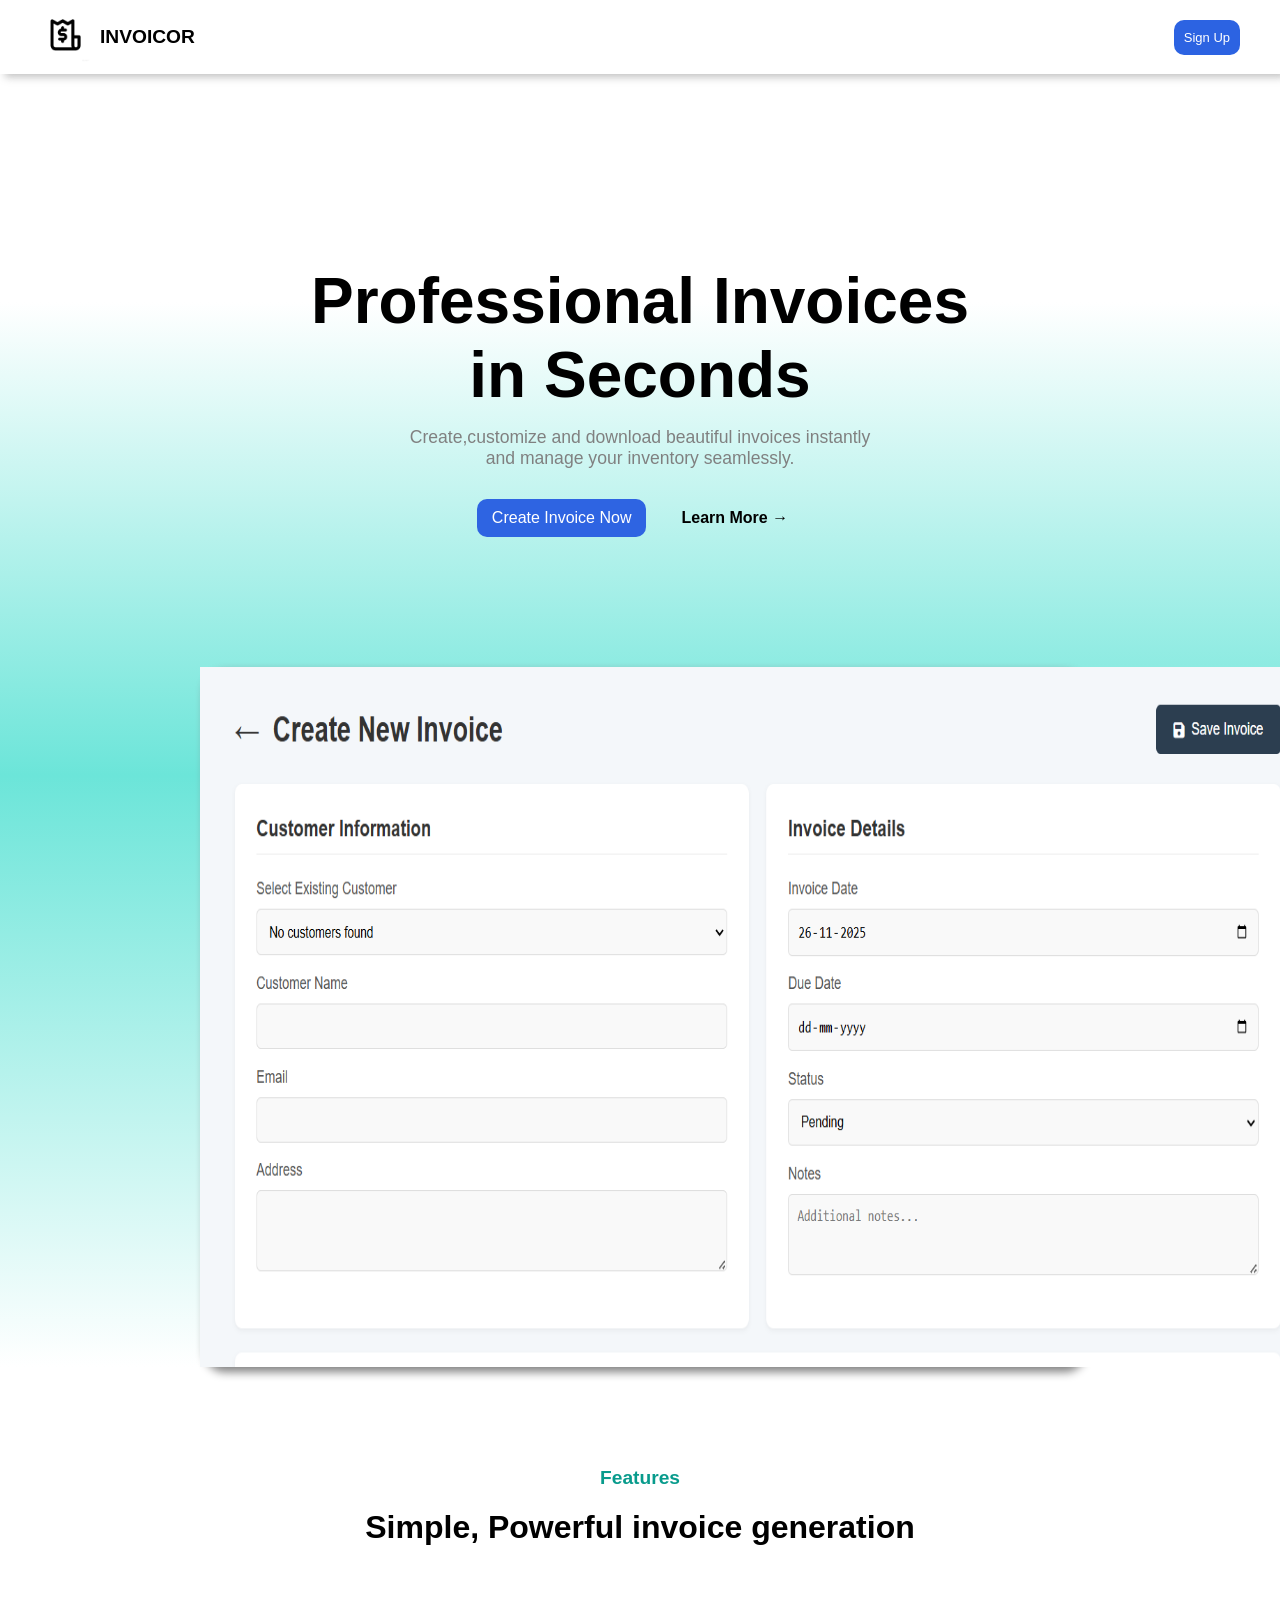
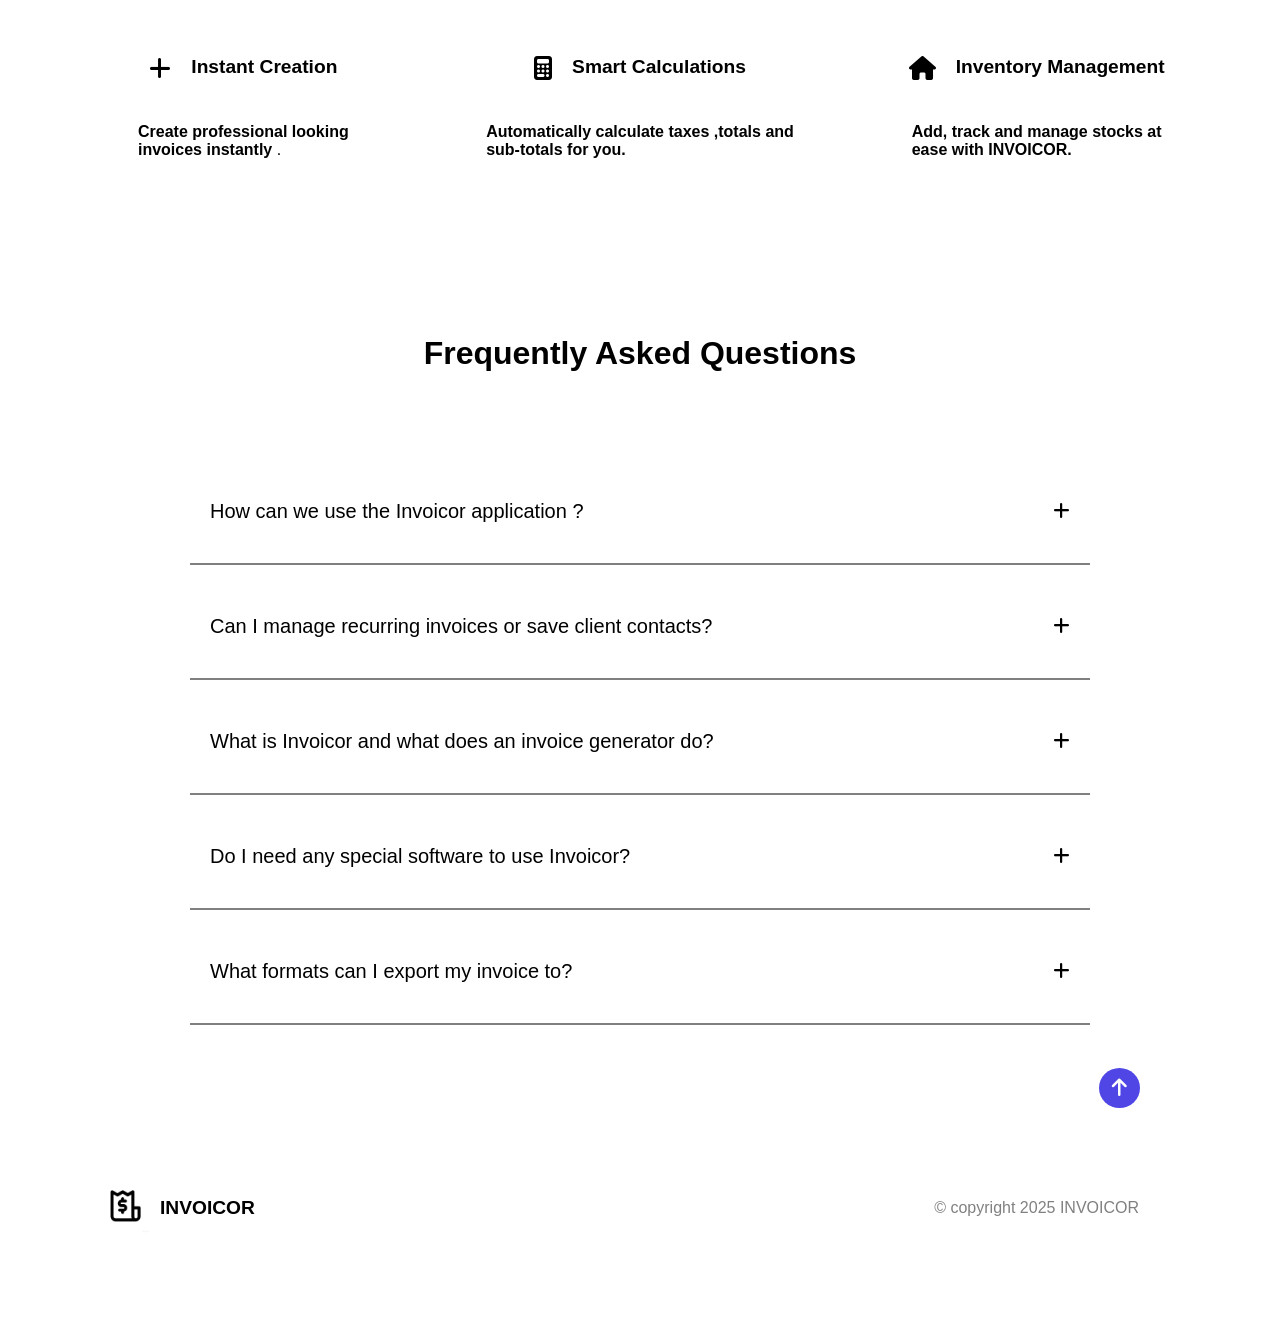
==== commit 3adc276c: "home" ====
--- a/about.html
+++ b/about.html
@@ -29,7 +29,7 @@
         </section>
         <section>
             <div class="template">
-
+            <img src="img\Screenshot 2025-11-26 223041.png" width="1120px" height="700px">
             </div>
         </section>
         
